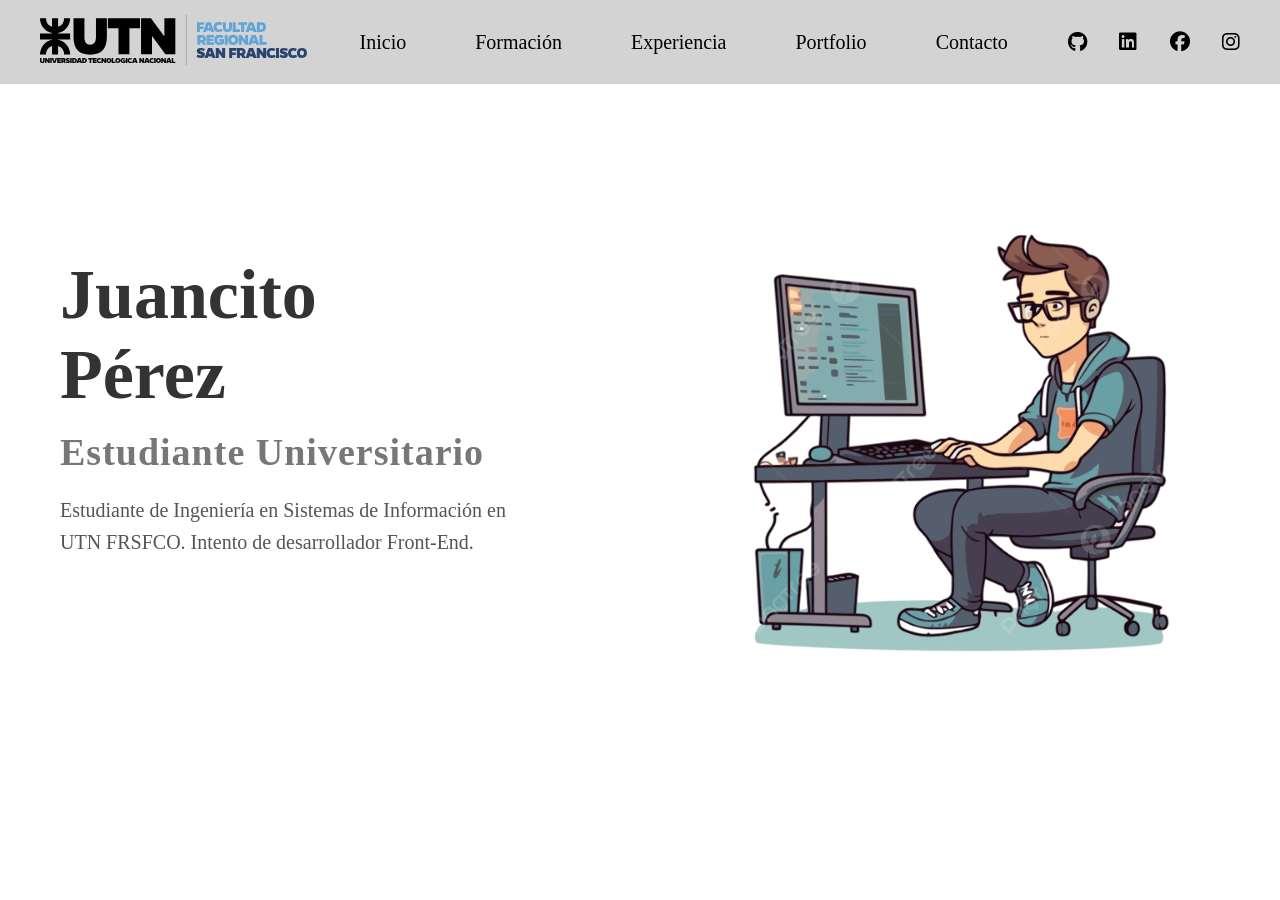
==== index.html @ 3b6184f1 "INICIO Y FORMACIÓN" ====
<!DOCTYPE html>
<html lang="es">
<head>
    <title>Juancito Pérez | Estudiante Universitario</title>
    <link rel="stylesheet" href="styles.css">
    <link rel="stylesheet" href="https://cdnjs.cloudflare.com/ajax/libs/font-awesome/6.5.0/css/all.min.css">

</head>
<body>
    <header class="header">
        <div class="logo">
            <img src="imágenes/logos/logoutn.svg" alt="Logo UTN">
        </div>
        <nav class="nav">
            <a href="index.html">Inicio</a>
            <a href="formacion.html">Formación</a>
            <a href="">Experiencia</a>
            <a href="">Portfolio</a>
            <a href="">Contacto</a>
        </nav>
        <div class="social">
            <a class = "fa-brands fa-github" href="https://github.com"></a>
            <a class = "fa-brands fa-linkedin" href="https://linkedin.com"></a>
            <a class = "fa-brands fa-facebook" href="https://facebook.com"></a>
            <a class = "fa-brands fa-instagram" href="https://instagram.com"></a>
        </div>
    </header>
    
    <section class="inicio">
        <div class="inicio-texto">
            <h1>Juancito<br>Pérez</h1>
            <h2>Estudiante Universitario</h2>
            <p>
            Estudiante de Ingeniería en Sistemas de Información en UTN FRSFCO. Intento de desarrollador Front-End.
            </p>
        </div>

        <div class="inicio-imagen">
            <img src="imágenes/programador.png" alt="Persona">
        </div>

    </section>

</body>


</html>
---- styles.css ----
.header{
    display: flex;
    flex-direction: row;
    background: lightgrey;
    justify-content: center;
    padding: 15px 40px;
    align-items: center;
}
.logo{
    flex-grow: 1;
}
.logo img{
    height: 50px;
}
.nav {
  display: flex;
  gap: 30px;
  flex-grow: 3;
  align-items: center;
  justify-content: space-between;
  margin-right: 5%;
}

.nav a{
  color: black;
  text-decoration: none;
  font-size: 20px;
  transition: 0.3s;
}

.nav a:hover {
  color: white
}
.social {
  display: flex;
  gap: 15px;
  flex-grow: 1;
  justify-content: space-between;
}

.social a {
    color: black;
    text-decoration: none;
    font-size: 20px;
    transition: 0.3s;
}

.social a:hover {
  color: white;
}
body{
    margin: 0px;
}
.inicio {
  display: flex;
  align-items: center;
  justify-content: center;
  padding: 80px 60px;
  gap: 15%;
}

.inicio-texto {
  max-width: 500px;
}


.inicio-texto h1 {
  font-size: 70px;
  margin: 0;
  color: #333;
}

.inicio-texto h2 {
  margin: 15px 0;
  font-size: 38px;
  letter-spacing: 1px;
  color: #777;
}

.inicio-texto p {
  font-size: 20px;
  color: #555;
  line-height: 1.6;
}

.inicio-imagen img {
  max-width: 500px;
}

.formacion {
  padding: 80px 60px;
  background-color: #f5f5f5;
}


.titulo-seccion {
  font-size: 40px;
  margin-bottom: 40px;
  color: #333;
}


.lista-formacion {
  display: flex;
  flex-direction: column;
  gap: 30px;
}


.item-formacion {
  display: flex;
  align-items: flex-start;
  gap: 20px;
  background: white;
  padding: 20px;
  border-radius: 10px;
  transition: 0.3s;
}

.item-formacion:hover {
  transform: translateY(-5px);
}


.icono {
  font-size: 30px;
  color: #555;
  min-width: 40px;
}

.contenido h3 {
  margin: 0;
  font-size: 22px;
  color: #333;
}

.contenido span {
  font-size: 14px;
  color: #777;
}

.contenido p {
  margin-top: 8px;
  font-size: 16px;
  color: #555;
}
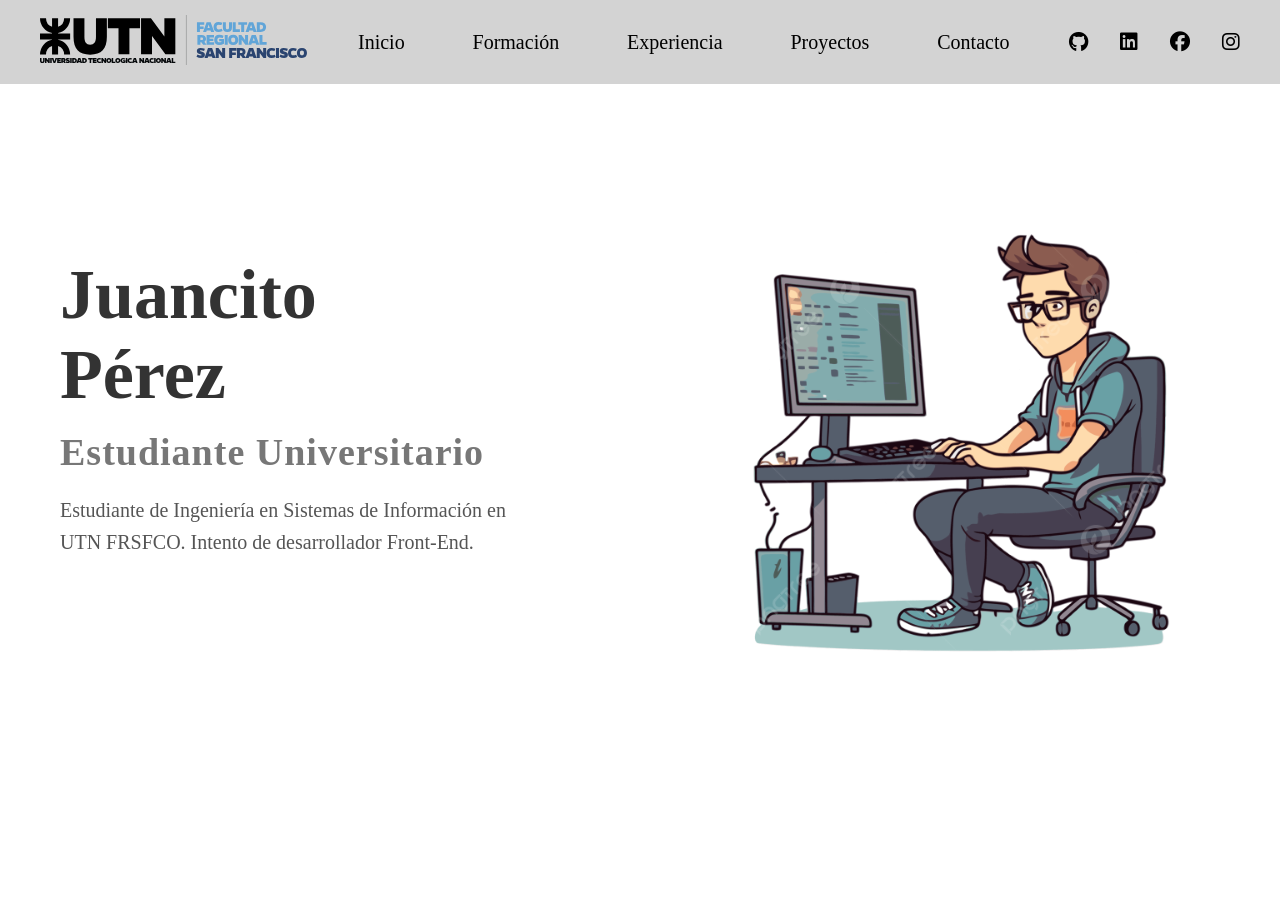
==== commit 8e0dd135: "CAMBIO Portfolo a Proyectos y terminado" ====
--- a/index.html
+++ b/index.html
@@ -15,7 +15,7 @@
             <a href="index.html">Inicio</a>
             <a href="formacion.html">Formación</a>
             <a href="">Experiencia</a>
-            <a href="">Portfolio</a>
+            <a href="proyectos.html">Proyectos</a>
             <a href="">Contacto</a>
         </nav>
         <div class="social">
--- a/styles.css
+++ b/styles.css
@@ -87,31 +87,48 @@
   max-width: 500px;
 }
 
-.formacion {
+.contenedor-doble {
+  display: flex;
+  gap: 40px;
   padding: 80px 60px;
   background-color: #f5f5f5;
-}
-
-
-.titulo-seccion {
-  font-size: 40px;
-  margin-bottom: 40px;
-  color: #333;
-}
-
-
-.lista-formacion {
+  position: relative;
+}
+
+.contenedor-doble::before {
+  content: "";
+  position: absolute;
+  top: 80px;
+  bottom: 80px;
+  left: 50%;
+  width: 1px;
+  background-color: #ddd;
+}
+.contenido h3{
+  font-size: 24px;
+}
+.contenido span{
+  font-size: 18px;
+}
+.columna {
+  flex: 1;
+}
+
+.titulo-seccion{
+  font-size: 30px;
+}
+
+.lista-formacion,
+.lista-habilidades {
   display: flex;
   flex-direction: column;
   gap: 30px;
 }
-
-
 .item-formacion {
   display: flex;
   align-items: flex-start;
   gap: 20px;
-  background: white;
+  background: #ffffff;
   padding: 20px;
   border-radius: 10px;
   transition: 0.3s;
@@ -120,27 +137,83 @@
 .item-formacion:hover {
   transform: translateY(-5px);
 }
-
-
+.item-habilidad {
+  display: flex;
+  align-items: flex-start;
+  gap: 20px;
+  background: #ffffff;
+  padding: 20px;
+  border-radius: 10px;
+  transition: 0.3s;
+}
+
+.item-habilidad:hover {
+  transform: translateY(-5px);
+}
 .icono {
-  font-size: 30px;
+  font-size: 24px;
   color: #555;
   min-width: 40px;
 }
-
-.contenido h3 {
+.portfolio {
+  padding: 40px 80px 100px;
+  background-color: #ffffff;
+}
+
+.portfolio .titulo-seccion {
+  font-size: 48px;
+  margin-bottom: 60px;
+}
+
+.grid-portfolio {
+  display: flex;
+  gap: 40px;
+  justify-content: center;
+  align-items: stretch;
+}
+
+.card-proyecto {
+  width: 380px; 
+  background: #f5f5f5;
+  border-radius: 15px;
+  overflow: hidden;
+  transition: 0.3s;
+  display: flex;
+  flex-direction: column;
+  box-shadow: 0 8px 20px rgba(0, 0, 0.5, 0.3);
+}
+
+.card-proyecto:hover {
+  transform: translateY(-10px);
+}
+
+.card-proyecto img {
+  width: 100%;
+  height: 220px; 
+  object-fit: cover;
+}
+
+.info-proyecto {
+  padding: 25px;
+  display: flex;
+  flex-direction: column;
+  justify-content: space-between;
+  flex-grow: 1;
+}
+
+.info-proyecto h3 {
   margin: 0;
   font-size: 22px;
-  color: #333;
-}
-
-.contenido span {
-  font-size: 14px;
-  color: #777;
-}
-
-.contenido p {
-  margin-top: 8px;
+}
+
+.info-proyecto p {
   font-size: 16px;
-  color: #555;
+  margin: 15px 0;
+}
+
+.info-proyecto a {
+  margin-top: auto;
+  font-size: 16px;
+  text-decoration: none;
+  color: black;
 }
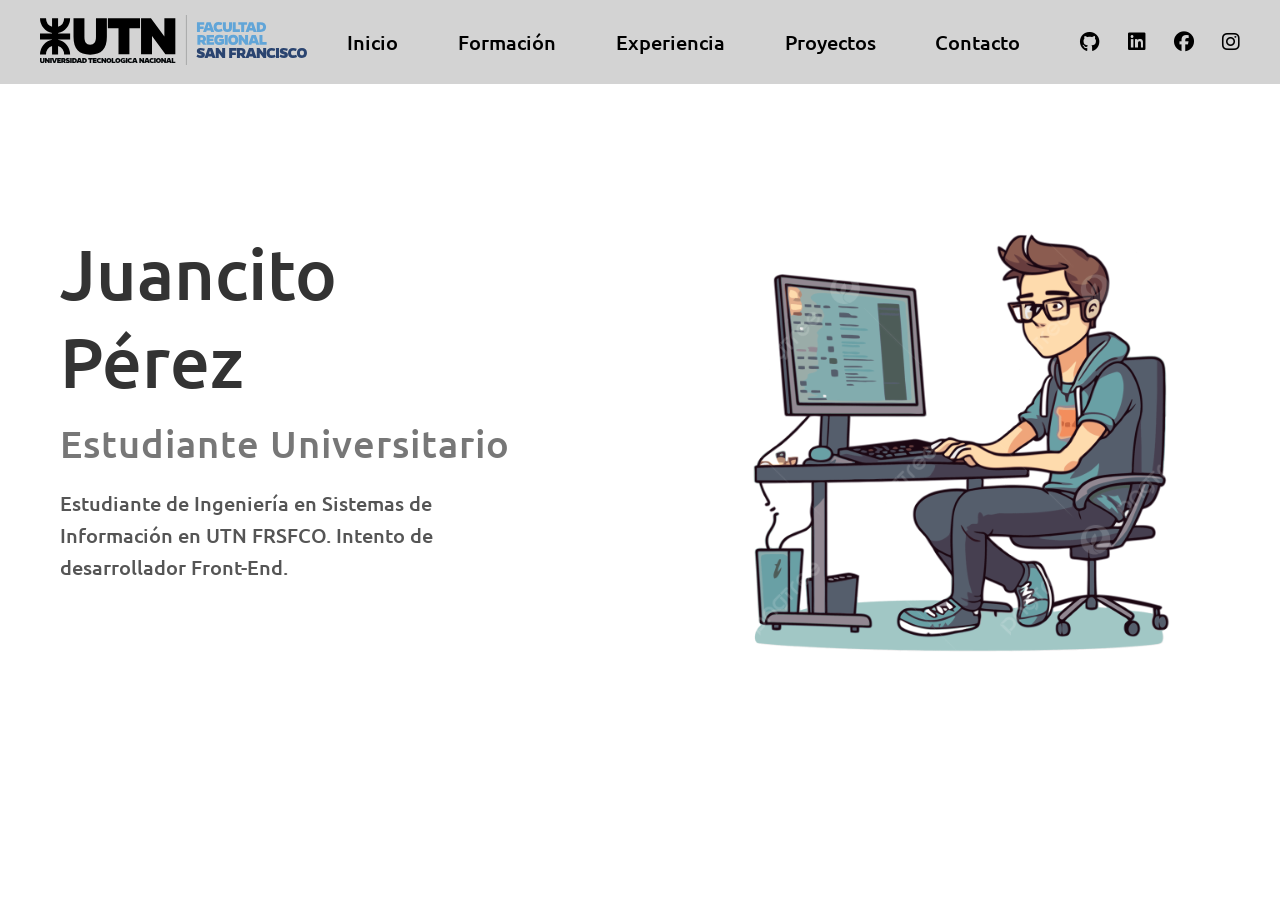
==== commit 6164f5e6: "Contacto finalizado" ====
--- a/index.html
+++ b/index.html
@@ -2,8 +2,12 @@
 <html lang="es">
 <head>
     <title>Juancito Pérez | Estudiante Universitario</title>
-    <link rel="stylesheet" href="styles.css">
+    <link rel="stylesheet" href="/estilos/styles.css">
     <link rel="stylesheet" href="https://cdnjs.cloudflare.com/ajax/libs/font-awesome/6.5.0/css/all.min.css">
+     
+    <link rel="preconnect" href="https://fonts.googleapis.com">
+    <link rel="preconnect" href="https://fonts.gstatic.com" crossorigin>
+    <link href="https://fonts.googleapis.com/css2?family=Ubuntu:ital,wght@0,300;0,400;0,500;0,700;1,300;1,400;1,500;1,700&display=swap" rel="stylesheet">
 
 </head>
 <body>
@@ -14,9 +18,9 @@
         <nav class="nav">
             <a href="index.html">Inicio</a>
             <a href="formacion.html">Formación</a>
-            <a href="">Experiencia</a>
+            <a href="experiencia.html">Experiencia</a>
             <a href="proyectos.html">Proyectos</a>
-            <a href="">Contacto</a>
+            <a href="contacto.html">Contacto</a>
         </nav>
         <div class="social">
             <a class = "fa-brands fa-github" href="https://github.com"></a>
--- a/estilos/styles.css
+++ b/estilos/styles.css
@@ -0,0 +1,359 @@
+.header{
+    display: flex;
+    flex-direction: row;
+    background: lightgrey;
+    justify-content: center;
+    padding: 15px 40px;
+    align-items: center;
+}
+
+.logo{
+    flex-grow: 1;
+}
+.logo img{
+    height: 50px;
+}
+.nav {
+  display: flex;
+  gap: 30px;
+  flex-grow: 3;
+  align-items: center;
+  justify-content: space-between;
+  margin-right: 5%;
+}
+
+.nav a{
+  color: black;
+  text-decoration: none;
+  font-size: 20px;
+  transition: 0.3s;
+}
+
+.nav a:hover {
+  color: white
+}
+.social {
+  display: flex;
+  gap: 15px;
+  flex-grow: 1;
+  justify-content: space-between;
+}
+
+.social a {
+    color: black;
+    text-decoration: none;
+    font-size: 20px;
+    transition: 0.3s;
+}
+
+.social a:hover {
+  color: white;
+}
+body{
+    margin: 0px;
+}
+.inicio {
+  display: flex;
+  align-items: center;
+  justify-content: center;
+  padding: 80px 60px;
+  gap: 15%;
+}
+
+.inicio-texto {
+  max-width: 500px;
+}
+
+
+.inicio-texto h1 {
+  font-size: 70px;
+  margin: 0;
+  color: #333;
+}
+
+.inicio-texto h2 {
+  margin: 15px 0;
+  font-size: 38px;
+  letter-spacing: 1px;
+  color: #777;
+}
+
+.inicio-texto p {
+  font-size: 20px;
+  color: #555;
+  line-height: 1.6;
+}
+
+.inicio-imagen img {
+  max-width: 500px;
+}
+
+.contenedor-doble {
+  display: flex;
+  gap: 40px;
+  padding: 2% 8%;
+  background-color: white;
+  position: relative;
+}
+
+.contenedor-doble::before {
+  content: "";
+  position: absolute;
+  top: 10%;
+  bottom: 5%;
+  left: 50%;
+  width: 1px;
+  background-color: #ddd;
+}
+.contenido h3{
+  font-size: 24px;
+}
+.contenido span{
+  font-size: 18px;
+}
+.columna {
+  flex: 1;
+}
+
+.titulo-seccion{
+  font-size: 40px;
+  
+}
+
+.lista-formacion,
+.lista-habilidades {
+  display: flex;
+  flex-direction: column;
+  gap: 30px;
+}
+.item-formacion {
+  display: flex;
+  align-items: flex-start;
+  gap: 20px;
+  background: #f5f5f5;
+  padding: 20px;
+  border-radius: 10px;
+  transition: 0.3s;
+  box-shadow: 0 0px 10px rgba(0, 0, 0, 0.2);
+}
+
+.item-formacion:hover {
+  transform: translateY(-5px);
+}
+.item-habilidad {
+  display: flex;
+  align-items: flex-start;
+  gap: 20px;
+  background: #f5f5f5;
+  padding: 20px;
+  border-radius: 10px;
+  transition: 0.3s;
+  box-shadow: 0 0px 10px rgba(0, 0, 0, 0.2);
+}
+
+.item-habilidad:hover {
+  transform: translateY(-5px);
+}
+.icono {
+  font-size: 24px;
+  color: #555;
+  min-width: 40px;
+}
+.portfolio {
+  margin-top: 2.5%;
+  padding: 0 5% 5%;
+  background-color: #ffffff;
+}
+
+.portfolio .titulo-seccion {
+  font-size: 48px;
+  margin-bottom: 5%;
+  margin-left: 4.5%;
+}
+
+.grid-portfolio {
+  display: flex;
+  gap: 40px;
+  justify-content: center;
+  align-items: stretch;
+}
+
+.card-proyecto {
+  width: 380px; 
+  background: #f5f5f5;
+  border-radius: 15px;
+  overflow: hidden;
+  transition: 0.3s;
+  display: flex;
+  flex-direction: column;
+  box-shadow: 0 8px 20px rgba(0, 0, 0.5, 0.3);
+}
+
+.card-proyecto:hover {
+  transform: translateY(-10px);
+}
+
+.card-proyecto img {
+  width: 100%;
+  height: 220px; 
+  object-fit: cover;
+}
+
+.info-proyecto {
+  padding: 25px;
+  display: flex;
+  flex-direction: column;
+  justify-content: space-between;
+  flex-grow: 1;
+}
+
+.info-proyecto h3 {
+  margin: 0;
+  font-size: 22px;
+}
+
+.info-proyecto p {
+  font-size: 16px;
+  margin: 15px 0;
+}
+
+.info-proyecto a {
+  margin-top: auto;
+  font-size: 16px;
+  text-decoration: none;
+  color: black;
+}
+
+.experiencia {
+  padding: 0% 10%;
+  background-color: white;
+}
+
+.experiencia .titulo-seccion {
+  font-size: 48px;
+  margin-bottom: 3%;
+  color: #333;
+}
+
+.lista-experiencia {
+  display: flex;
+  flex-direction: column;
+  gap: 30px;
+}
+
+.item-experiencia {
+  display: flex;
+  align-items: flex-start;
+  gap: 20px;
+  background: #f5f5f5;
+  padding: 20px;
+  border-radius: 15px;
+  transition: 0.3s;
+  box-shadow: 0 0px 10px rgba(0, 0, 0, 0.2);
+}
+
+.item-experiencia:hover {
+  transform: translateY(-5px);
+  box-shadow: 0 12px 25px rgba(0, 0, 0, 0.12);
+}
+
+.item-experiencia .icono {
+  font-size: 26px;
+  color: #555;
+  min-width: 40px;
+  margin-top: 4px;
+}
+
+.item-experiencia .contenido h3 {
+  margin: 0;
+  font-size: 22px;
+  color: #333;
+}
+
+.item-experiencia .contenido span {
+  display: block;
+  margin-top: 6px;
+  font-size: 14px;
+  color: #777;
+}
+
+.item-experiencia .contenido p {
+  margin-top: 10px;
+  font-size: 16px;
+  color: #555;
+  line-height: 1.6;
+}
+
+h2,h3,h4,p,span,body,h1 {
+  font-family: "Ubuntu", sans-serif;
+  font-weight: 500;
+  font-style: normal;
+}
+
+
+.contacto {
+  padding: 2% 2%;
+  background-color: #ffffff;
+  text-align: center;
+}
+
+
+.contenedor-formulario {
+  display: flex;
+  justify-content: center;
+}
+
+.formulario {
+  background: #f5f5f5;
+  padding: 30px;
+  border-radius: 15px;
+  width: 100%;
+  max-width: 500px;
+  box-shadow: 0 8px 25px rgba(0, 0, 0, 0.5);
+}
+
+.grupo {
+  display: flex;
+  flex-direction: column;
+  text-align: left;
+  margin-bottom: 20px;
+}
+
+.grupo label {
+  margin-bottom: 5px;
+  font-size: 14px;
+  color: #333;
+}
+
+.grupo input,
+.grupo select,
+.grupo textarea {
+  padding: 10px;
+  border-radius: 8px;
+  border: 1px solid #ccc;
+  font-size: 14px;
+  outline: none;
+  transition: 0.3s;
+}
+
+.grupo input:focus,
+.grupo select:focus,
+.grupo textarea:focus {
+  border-color: #777;
+}
+
+.btn-enviar {
+  width: 100%;
+  padding: 12px;
+  border: none;
+  border-radius: 30px;
+  background-color: #333;
+  color: white;
+  font-size: 16px;
+  cursor: pointer;
+  transition: 0.3s;
+}
+
+.btn-enviar:hover {
+  background-color: #555;
+}
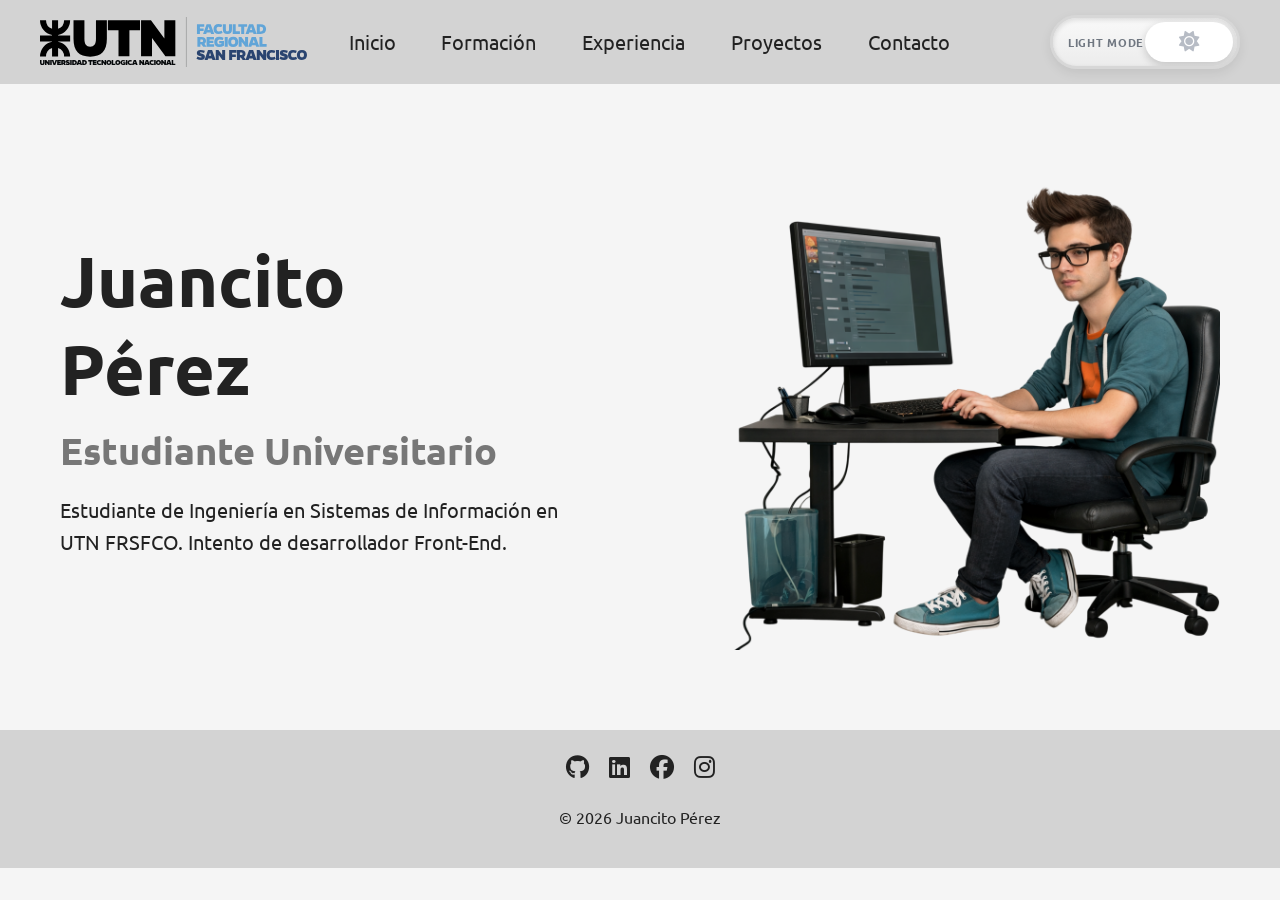
==== commit 391d82eb: "Contacto terminado" ====
--- a/index.html
+++ b/index.html
@@ -11,6 +11,8 @@
 
 </head>
 <body>
+    <input type="checkbox" id="theme-toggle" class="theme-toggle">
+    <div class="page">
     <header class="header">
         <div class="logo">
             <img src="imágenes/logos/logoutn.svg" alt="Logo UTN">
@@ -22,12 +24,15 @@
             <a href="proyectos.html">Proyectos</a>
             <a href="contacto.html">Contacto</a>
         </nav>
-        <div class="social">
-            <a class = "fa-brands fa-github" href="https://github.com"></a>
-            <a class = "fa-brands fa-linkedin" href="https://linkedin.com"></a>
-            <a class = "fa-brands fa-facebook" href="https://facebook.com"></a>
-            <a class = "fa-brands fa-instagram" href="https://instagram.com"></a>
-        </div>
+       <label for="theme-toggle" class="theme-switch">
+            <span class="theme-switch__text theme-switch__text--light">LIGHT MODE</span>
+            <span class="theme-switch__text theme-switch__text--dark">DARK MODE</span>
+
+            <span class="theme-switch__thumb">
+                <i class="fa-solid fa-sun theme-icon theme-icon--sun"></i>
+                <i class="fa-solid fa-moon theme-icon theme-icon--moon"></i>
+            </span>
+        </label>
     </header>
     
     <section class="inicio">
@@ -39,12 +44,21 @@
             </p>
         </div>
 
-        <div class="inicio-imagen">
+        <aside class="inicio-imagen">
             <img src="imágenes/programador.png" alt="Persona">
-        </div>
+        </aside>
 
     </section>
-
+    <footer class="footer">
+        <div class="footer-redes">
+            <a class="fa-brands fa-github" href="https://github.com" target="_blank"></a>
+            <a class="fa-brands fa-linkedin" href="https://linkedin.com" target="_blank"></a>
+            <a class="fa-brands fa-facebook" href="https://facebook.com" target="_blank"></a>
+            <a class="fa-brands fa-instagram" href="https://instagram.com" target="_blank"></a>
+        </div>
+        <p>© 2026 Juancito Pérez</p>
+    </footer>
+    </div>
 </body>
 
 
--- a/estilos/styles.css
+++ b/estilos/styles.css
@@ -1,18 +1,61 @@
-.header{
-    display: flex;
-    flex-direction: row;
-    background: lightgrey;
-    justify-content: center;
-    padding: 15px 40px;
-    align-items: center;
-}
-
-.logo{
-    flex-grow: 1;
-}
-.logo img{
-    height: 50px;
-}
+/* VARIABLES */
+:root {
+  --texto: #222222;
+  --section-fondo: #f5f5f5;
+  --header-fondo: lightgrey;
+  --card-bg: #ffffff;
+  --shadow: 0 8px 20px rgba(0, 0, 0, 0.08);
+}
+
+/* RESET */
+*,
+*::before,
+*::after {
+  box-sizing: border-box;
+}
+
+body {
+  margin: 0;
+  font-family: 'Ubuntu', sans-serif;
+  overflow-x: hidden;
+}
+
+img {
+  max-width: 100%;
+  height: auto;
+  display: block;
+}
+
+/* CONTENEDOR GENERAL */
+.page {
+  min-height: 100vh;
+  background: var(--section-fondo);
+  color: var(--texto);
+  transition: 0.3s;
+}
+
+/* HEADER */
+.header {
+  display: flex;
+  flex-direction: row;
+  background: var(--header-fondo);
+  justify-content: center;
+  padding: 15px 40px;
+  align-items: center;
+  transition: 0.3s;
+  gap: 20px;
+}
+
+.logo {
+  flex-grow: 1;
+  min-width: 0;
+}
+
+.logo img {
+  height: 50px;
+  width: auto;
+}
+
 .nav {
   display: flex;
   gap: 30px;
@@ -20,173 +63,205 @@
   align-items: center;
   justify-content: space-between;
   margin-right: 5%;
-}
-
-.nav a{
-  color: black;
+  min-width: 0;
+  flex-wrap: wrap;
+}
+
+.nav a {
+  color: var(--texto);
   text-decoration: none;
   font-size: 20px;
   transition: 0.3s;
+  white-space: nowrap;
 }
 
 .nav a:hover {
-  color: white
-}
+  opacity: 0.6;
+}
+
 .social {
   display: flex;
   gap: 15px;
   flex-grow: 1;
   justify-content: space-between;
+  min-width: 0;
+  flex-wrap: wrap;
 }
 
 .social a {
-    color: black;
-    text-decoration: none;
-    font-size: 20px;
-    transition: 0.3s;
+  color: var(--texto);
+  font-size: 20px;
+  transition: 0.3s;
+  white-space: nowrap;
 }
 
 .social a:hover {
-  color: white;
-}
-body{
-    margin: 0px;
-}
+  opacity: 0.6;
+}
+
+/* BOTÓN DARK MODE */
+.theme-toggle {
+  display: none;
+}
+
+.theme-btn {
+  margin-left: 20px;
+  cursor: pointer;
+  font-size: 20px;
+  color: var(--texto);
+}
+
+/* INICIO */
 .inicio {
   display: flex;
   align-items: center;
   justify-content: center;
   padding: 80px 60px;
   gap: 15%;
+  background: var(--section-fondo);
 }
 
 .inicio-texto {
   max-width: 500px;
-}
-
+  min-width: 0;
+}
 
 .inicio-texto h1 {
   font-size: 70px;
   margin: 0;
-  color: #333;
 }
 
 .inicio-texto h2 {
   margin: 15px 0;
   font-size: 38px;
-  letter-spacing: 1px;
   color: #777;
 }
 
 .inicio-texto p {
   font-size: 20px;
-  color: #555;
   line-height: 1.6;
+}
+
+.inicio-imagen {
+  display: flex;
+  justify-content: center;
+  align-items: center;
 }
 
 .inicio-imagen img {
   max-width: 500px;
-}
-
+  width: 100%;
+}
+
+.experiencia,
+.portfolio {
+  padding: 5%;
+  background-color: var(--section-fondo);
+}
+
+/* CONTENEDOR DOBLE */
 .contenedor-doble {
   display: flex;
   gap: 40px;
-  padding: 2% 8%;
-  background-color: white;
+  padding: 80px 60px;
+  background: var(--section-fondo);
   position: relative;
 }
 
 .contenedor-doble::before {
   content: "";
   position: absolute;
-  top: 10%;
-  bottom: 5%;
+  top: 80px;
+  bottom: 80px;
   left: 50%;
   width: 1px;
-  background-color: #ddd;
-}
-.contenido h3{
-  font-size: 24px;
-}
-.contenido span{
-  font-size: 18px;
-}
+  background-color: #ccc;
+}
+
 .columna {
   flex: 1;
-}
-
-.titulo-seccion{
+  min-width: 0;
+}
+
+/* TÍTULOS */
+.titulo-seccion {
   font-size: 40px;
-  
-}
-
+  margin-top: 0;
+}
+
+/* LISTAS */
 .lista-formacion,
-.lista-habilidades {
+.lista-habilidades,
+.lista-experiencia {
   display: flex;
   flex-direction: column;
   gap: 30px;
 }
-.item-formacion {
-  display: flex;
-  align-items: flex-start;
+
+/* ITEMS */
+.item-formacion,
+.item-habilidad,
+.item-experiencia {
+  display: flex;
   gap: 20px;
-  background: #f5f5f5;
+  background: var(--card-bg);
   padding: 20px;
-  border-radius: 10px;
+  border-radius: 15px;
   transition: 0.3s;
-  box-shadow: 0 0px 10px rgba(0, 0, 0, 0.2);
-}
-
-.item-formacion:hover {
+  box-shadow: var(--shadow);
+}
+
+.item-formacion:hover,
+.item-habilidad:hover,
+.item-experiencia:hover {
   transform: translateY(-5px);
 }
-.item-habilidad {
-  display: flex;
-  align-items: flex-start;
-  gap: 20px;
-  background: #f5f5f5;
-  padding: 20px;
-  border-radius: 10px;
-  transition: 0.3s;
-  box-shadow: 0 0px 10px rgba(0, 0, 0, 0.2);
-}
-
-.item-habilidad:hover {
-  transform: translateY(-5px);
-}
+
+/* ICONOS */
 .icono {
   font-size: 24px;
-  color: #555;
   min-width: 40px;
 }
+
+/* CONTENIDO */
+.contenido h3 {
+  margin: 0;
+  font-size: 22px;
+}
+
+.contenido span {
+  font-size: 14px;
+  color: #777;
+}
+
+.contenido p {
+  margin-top: 8px;
+  font-size: 16px;
+}
+
+/* PORTFOLIO */
 .portfolio {
-  margin-top: 2.5%;
-  padding: 0 5% 5%;
-  background-color: #ffffff;
-}
-
-.portfolio .titulo-seccion {
-  font-size: 48px;
-  margin-bottom: 5%;
-  margin-left: 4.5%;
+  padding: 60px 80px;
+  background: var(--section-fondo);
 }
 
 .grid-portfolio {
   display: flex;
   gap: 40px;
   justify-content: center;
-  align-items: stretch;
+  flex-wrap: wrap;
 }
 
 .card-proyecto {
-  width: 380px; 
-  background: #f5f5f5;
+  width: 380px;
+  max-width: 100%;
+  background: var(--card-bg);
   border-radius: 15px;
   overflow: hidden;
   transition: 0.3s;
   display: flex;
   flex-direction: column;
-  box-shadow: 0 8px 20px rgba(0, 0, 0.5, 0.3);
+  box-shadow: var(--shadow);
 }
 
 .card-proyecto:hover {
@@ -195,7 +270,7 @@
 
 .card-proyecto img {
   width: 100%;
-  height: 220px; 
+  height: 220px;
   object-fit: cover;
 }
 
@@ -203,7 +278,6 @@
   padding: 25px;
   display: flex;
   flex-direction: column;
-  justify-content: space-between;
   flex-grow: 1;
 }
 
@@ -213,103 +287,34 @@
 }
 
 .info-proyecto p {
-  font-size: 16px;
   margin: 15px 0;
 }
 
 .info-proyecto a {
   margin-top: auto;
-  font-size: 16px;
   text-decoration: none;
-  color: black;
-}
-
-.experiencia {
-  padding: 0% 10%;
-  background-color: white;
-}
-
-.experiencia .titulo-seccion {
-  font-size: 48px;
-  margin-bottom: 3%;
-  color: #333;
-}
-
-.lista-experiencia {
-  display: flex;
-  flex-direction: column;
-  gap: 30px;
-}
-
-.item-experiencia {
-  display: flex;
-  align-items: flex-start;
-  gap: 20px;
-  background: #f5f5f5;
-  padding: 20px;
-  border-radius: 15px;
-  transition: 0.3s;
-  box-shadow: 0 0px 10px rgba(0, 0, 0, 0.2);
-}
-
-.item-experiencia:hover {
-  transform: translateY(-5px);
-  box-shadow: 0 12px 25px rgba(0, 0, 0, 0.12);
-}
-
-.item-experiencia .icono {
-  font-size: 26px;
-  color: #555;
-  min-width: 40px;
-  margin-top: 4px;
-}
-
-.item-experiencia .contenido h3 {
-  margin: 0;
-  font-size: 22px;
-  color: #333;
-}
-
-.item-experiencia .contenido span {
-  display: block;
-  margin-top: 6px;
-  font-size: 14px;
-  color: #777;
-}
-
-.item-experiencia .contenido p {
-  margin-top: 10px;
-  font-size: 16px;
-  color: #555;
-  line-height: 1.6;
-}
-
-h2,h3,h4,p,span,body,h1 {
-  font-family: "Ubuntu", sans-serif;
-  font-weight: 500;
-  font-style: normal;
-}
-
-
+  color: var(--texto);
+}
+
+/* CONTACTO */
 .contacto {
-  padding: 2% 2%;
-  background-color: #ffffff;
+  padding: 80px 20px;
+  background: var(--section-fondo);
   text-align: center;
 }
 
-
 .contenedor-formulario {
   display: flex;
   justify-content: center;
 }
 
 .formulario {
-  background: #f5f5f5;
+  background: var(--header-fondo);
   padding: 30px;
   border-radius: 15px;
   width: 100%;
   max-width: 500px;
-  box-shadow: 0 8px 25px rgba(0, 0, 0, 0.5);
+  box-shadow: var(--shadow);
 }
 
 .grupo {
@@ -317,12 +322,6 @@
   flex-direction: column;
   text-align: left;
   margin-bottom: 20px;
-}
-
-.grupo label {
-  margin-bottom: 5px;
-  font-size: 14px;
-  color: #333;
 }
 
 .grupo input,
@@ -331,29 +330,528 @@
   padding: 10px;
   border-radius: 8px;
   border: 1px solid #ccc;
-  font-size: 14px;
-  outline: none;
+  width: 100%;
+}
+
+/* DARK MODE */
+.theme-toggle:checked ~ .page {
+  --texto: #f2f2f2;
+  --section-fondo: #1a1a1a;
+  --header-fondo: #1f1f1f;
+  --card-bg: #242424;
+  --shadow: 0 8px 20px rgba(0, 0, 0, 0.4);
+}
+
+/* BOTÓN DARK MODE */
+.theme-toggle {
+  display: none;
+}
+
+.theme-switch {
+  width: clamp(140px, 18vw, 190px);
+  height: clamp(42px, 5vw, 54px);
+  border-radius: 999px;
+  position: relative;
+  display: flex;
+  align-items: center;
+  justify-content: space-between;
+  padding: 0 14px;
+  cursor: pointer;
+  overflow: hidden;
+  margin-left: 20px;
+  border: 3px solid #d7d7d7;
+  background: linear-gradient(180deg, #f9f9f9, #ececec);
+  box-shadow: inset 0 2px 5px rgba(0, 0, 0, 0.12), 0 4px 12px rgba(0, 0, 0, 0.08);
+  transition: 0.35s ease;
+  flex-shrink: 0;
+  box-sizing: border-box;
+}
+
+.theme-switch__text {
+  position: relative;
+  z-index: 3;
+  width: 50%;
+  font-size: clamp(8px, 0.9vw, 11px);
+  font-weight: 700;
+  letter-spacing: 0.7px;
+  line-height: 1;
+  user-select: none;
+  transition: 0.3s ease;
+  text-align: center;
+}
+
+.theme-switch__text--light {
+  color: #6f7680;
+}
+
+.theme-switch__text--dark {
+  color: transparent;
+}
+
+/* thumb */
+.theme-switch__thumb {
+  position: absolute;
+  top: 4px;
+  left: calc(50% + 0px);
+  width: calc(50% - 4px);
+  height: calc(100% - 8px);
+  border-radius: 999px;
+  background: #ffffff;
+  display: flex;
+  align-items: center;
+  justify-content: center;
+  box-shadow: 0 3px 8px rgba(0, 0, 0, 0.18);
+  transition: 0.35s ease;
+  z-index: 2;
+  box-sizing: border-box;
+}
+
+.theme-icon {
+  position: absolute;
+  font-size: clamp(16px, 1.6vw, 22px);
+  transition: 0.25s ease;
+}
+
+.theme-icon--sun {
+  color: #b7bcc5;
+  opacity: 1;
+  transform: scale(1);
+}
+
+.theme-icon--moon {
+  color: #b7bcc5;
+  opacity: 0;
+  transform: scale(0.7);
+}
+
+/* ESTADO ACTIVO: DARK MODE */
+.theme-toggle:checked ~ .page .theme-switch {
+  background: linear-gradient(180deg, #2b2f36, #1c1f25);
+  border-color: #111319;
+}
+
+.theme-toggle:checked ~ .page .theme-switch__thumb {
+  left: 4px;
+  background: #343946;
+}
+
+.theme-toggle:checked ~ .page .theme-switch__text--light {
+  color: transparent;
+}
+
+.theme-toggle:checked ~ .page .theme-switch__text--dark {
+  color: #f2f2f2;
+}
+
+.theme-toggle:checked ~ .page .theme-icon--sun {
+  opacity: 0;
+  transform: scale(0.7);
+}
+
+.theme-toggle:checked ~ .page .theme-icon--moon {
+  opacity: 1;
+  transform: scale(1);
+}
+
+/* FOOTER */
+.footer {
+  background: var(--header-fondo);
+  padding: 25px 40px;
+  display: flex;
+  flex-direction: column;
+  align-items: center;
+  gap: 12px;
+}
+
+.footer-redes {
+  display: flex;
+  gap: 20px;
+  align-items: center;
+  justify-content: center;
+  flex-wrap: wrap;
+}
+
+.footer-redes a {
+  color: var(--texto);
+  font-size: 24px;
+  text-decoration: none;
   transition: 0.3s;
 }
 
-.grupo input:focus,
-.grupo select:focus,
-.grupo textarea:focus {
-  border-color: #777;
-}
-
+.footer-redes a:hover {
+  opacity: 0.65;
+  transform: translateY(-2px);
+}
 .btn-enviar {
   width: 100%;
-  padding: 12px;
+  padding: 14px;
   border: none;
-  border-radius: 30px;
-  background-color: #333;
-  color: white;
+  border-radius: 10px;
+  background: var(--texto);
+  color: var(--card-bg);
   font-size: 16px;
+  font-weight: 600;
   cursor: pointer;
-  transition: 0.3s;
-}
-
+  transition: 0.3s ease;
+  box-shadow: var(--shadow);
+}
+
+/* hover */
 .btn-enviar:hover {
-  background-color: #555;
+  transform: translateY(-2px);
+  opacity: 0.9;
+} 
+/* RESPONSIVE */
+@media (max-width: 1200px) {
+  .inicio {
+    gap: 10%;
+    padding: 70px 40px;
+  }
+
+  .inicio-texto h1 {
+    font-size: 62px;
+  }
+
+  .inicio-texto h2 {
+    font-size: 34px;
+  }
+
+  .inicio-imagen img {
+    max-width: 430px;
+  }
+
+  .grid-portfolio {
+    gap: 30px;
+  }
+
+  .card-proyecto {
+    width: 340px;
+  }
+
+  .portfolio {
+    padding: 50px 40px;
+  }
+}
+
+@media (max-width: 992px) {
+  .header {
+    flex-wrap: wrap;
+    justify-content: space-between;
+    padding: 12px 20px;
+  }
+
+  .logo {
+    order: 1;
+    flex: 1 1 auto;
+  }
+
+  .theme-switch {
+    order: 2;
+    margin-left: 0;
+  }
+
+  .nav {
+    order: 3;
+    flex: 1 1 100%;
+    justify-content: center;
+    gap: 20px;
+    margin-right: 0;
+  }
+
+  .social {
+    order: 4;
+    flex: 1 1 100%;
+    justify-content: center;
+  }
+
+  .inicio {
+    flex-direction: column;
+    text-align: center;
+    gap: 30px;
+    padding: 60px 30px;
+  }
+
+  .inicio-texto {
+    max-width: 100%;
+  }
+
+  .inicio-imagen img {
+    max-width: 380px;
+    width: 100%;
+  }
+
+  .contenedor-doble {
+    flex-direction: column;
+    padding: 60px 30px;
+  }
+
+  .contenedor-doble::before {
+    display: none;
+  }
+
+  .portfolio {
+    padding: 45px 30px;
+  }
+
+  .grid-portfolio {
+    justify-content: center;
+  }
+
+  .card-proyecto {
+    width: 100%;
+    max-width: 500px;
+  }
+}
+
+@media (max-width: 768px) {
+  .header {
+    padding: 12px 16px;
+    gap: 12px;
+  }
+
+  .logo img {
+    height: 44px;
+  }
+
+  .nav {
+    gap: 14px;
+  }
+
+  .nav a {
+    font-size: 16px;
+  }
+
+  .social a {
+    font-size: 18px;
+  }
+
+  .inicio {
+    padding: 50px 20px;
+  }
+
+  .inicio-texto h1 {
+    font-size: 54px;
+  }
+
+  .inicio-texto h2 {
+    font-size: 28px;
+  }
+
+  .inicio-texto p {
+    font-size: 18px;
+  }
+
+  .inicio-imagen img {
+    max-width: 320px;
+  }
+
+  .titulo-seccion {
+    font-size: 34px;
+  }
+
+  .item-formacion,
+  .item-habilidad,
+  .item-experiencia {
+    padding: 18px;
+  }
+
+  .contenido h3,
+  .info-proyecto h3 {
+    font-size: 20px;
+  }
+
+  .contenido p,
+  .info-proyecto p {
+    font-size: 15px;
+  }
+
+  .portfolio {
+    padding: 40px 20px;
+  }
+
+  .grid-portfolio {
+    gap: 24px;
+  }
+
+  .card-proyecto img {
+    height: 200px;
+  }
+
+  .contacto {
+    padding: 60px 16px;
+  }
+
+  .formulario {
+    padding: 24px;
+  }
+
+  .footer {
+    padding: 22px 20px;
+  }
+}
+
+@media (max-width: 576px) {
+  .header {
+    padding: 10px 12px;
+  }
+
+  .logo img {
+    height: 38px;
+  }
+
+  .nav {
+    gap: 12px;
+  }
+
+  .nav a {
+    font-size: 14px;
+  }
+
+  .social {
+    gap: 12px;
+  }
+
+  .social a {
+    font-size: 16px;
+  }
+
+  .theme-switch {
+    width: 132px;
+    height: 42px;
+    padding: 0 8px;
+    border-width: 2px;
+  }
+
+  .theme-switch__text {
+    font-size: 8px;
+    letter-spacing: 0.4px;
+  }
+
+  .theme-icon {
+    font-size: 15px;
+  }
+
+  .inicio {
+    padding: 40px 16px;
+  }
+
+  .inicio-texto h1 {
+    font-size: 44px;
+  }
+
+  .inicio-texto h2 {
+    font-size: 24px;
+  }
+
+  .inicio-texto p {
+    font-size: 16px;
+    line-height: 1.5;
+  }
+
+  .inicio-imagen img {
+    max-width: 280px;
+  }
+
+  .titulo-seccion {
+    font-size: 30px;
+  }
+
+  .contenido h3,
+  .info-proyecto h3 {
+    font-size: 18px;
+  }
+
+  .contenido span {
+    font-size: 13px;
+  }
+
+  .contenido p,
+  .info-proyecto p {
+    font-size: 14px;
+  }
+
+  .portfolio {
+    padding: 35px 16px;
+  }
+
+  .grid-portfolio {
+    gap: 18px;
+  }
+
+  .card-proyecto img {
+    height: 180px;
+  }
+
+  .info-proyecto {
+    padding: 20px;
+  }
+
+  .contacto {
+    padding: 50px 14px;
+  }
+
+  .formulario {
+    padding: 20px;
+  }
+
+  .grupo input,
+  .grupo select,
+  .grupo textarea {
+    padding: 9px;
+  }
+
+  .footer {
+    padding: 18px 14px;
+  }
+
+  .footer-redes a {
+    font-size: 22px;
+  }
+}
+
+@media (max-width: 420px) {
+  .header {
+    justify-content: center;
+  }
+
+  .nav {
+    gap: 10px;
+  }
+
+  .nav a {
+    font-size: 13px;
+  }
+
+  .inicio-texto h1 {
+    font-size: 38px;
+  }
+
+  .inicio-texto h2 {
+    font-size: 22px;
+  }
+
+  .inicio-imagen img {
+    max-width: 240px;
+  }
+
+  .titulo-seccion {
+    font-size: 28px;
+  }
+
+  .card-proyecto img {
+    height: 165px;
+  }
+
+  .theme-switch {
+    width: 124px;
+    height: 40px;
+  }
+
+  .theme-switch__text {
+    font-size: 7px;
+  }
+
+  .theme-icon {
+    font-size: 14px;
+  }
 }
